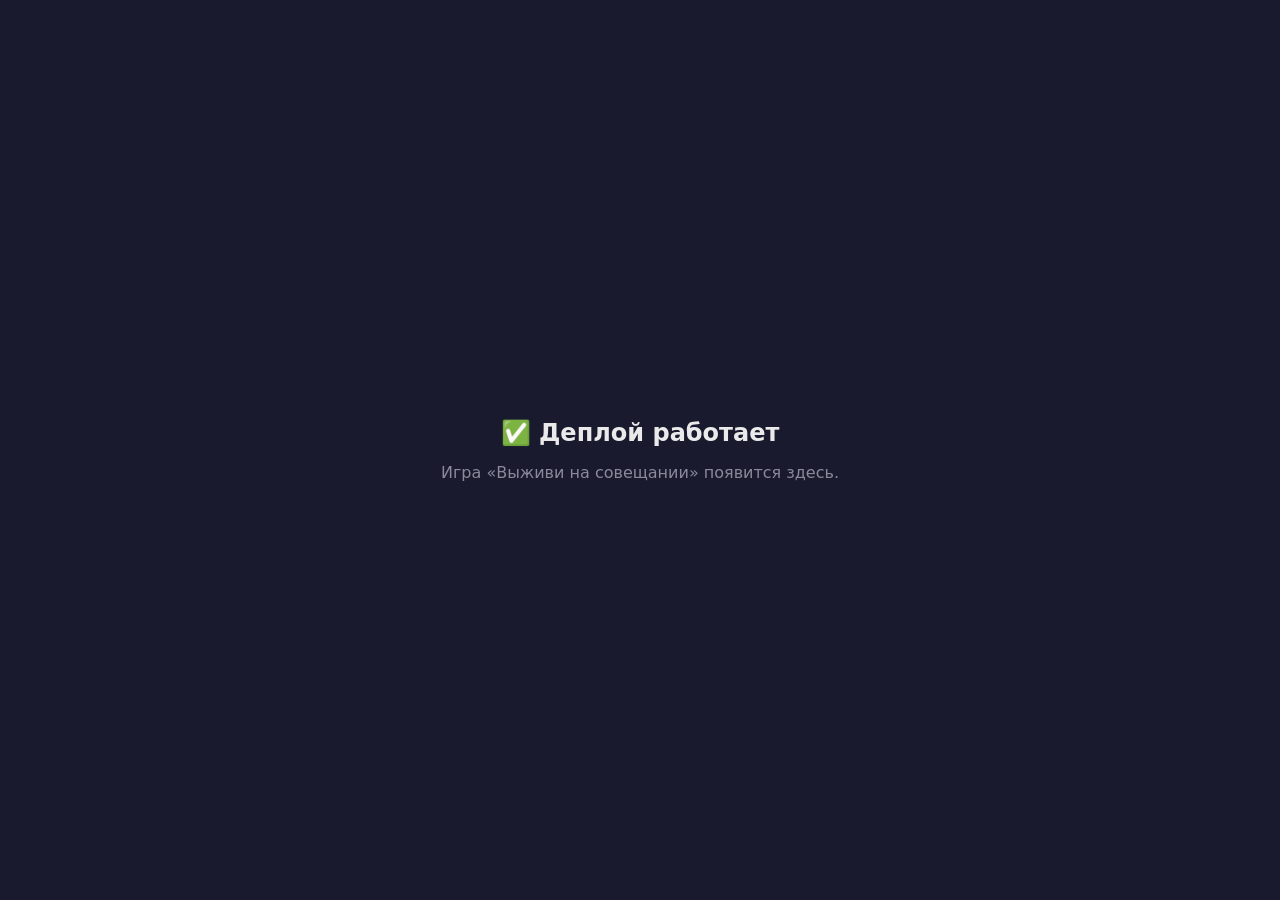
==== index.html @ b46cdbfd "Тестовая страница для проверки деплоя" ====
<!DOCTYPE html>
<html lang="ru">
<head>
	<meta charset="UTF-8">
	<meta name="viewport" content="width=device-width, initial-scale=1.0">
	<title>Выживи на совещании — тест деплоя</title>
	<style>
		body {
			margin: 0;
			min-height: 100dvh;
			display: flex;
			align-items: center;
			justify-content: center;
			background: #1a1a2e;
			color: #eaeaea;
			font-family: system-ui, sans-serif;
			text-align: center;
		}
		h1 { font-size: 1.5rem; }
		p { color: #8a8a9a; }
	</style>
</head>
<body>
	<main>
		<h1>✅ Деплой работает</h1>
		<p>Игра «Выживи на совещании» появится здесь.</p>
	</main>
</body>
</html>
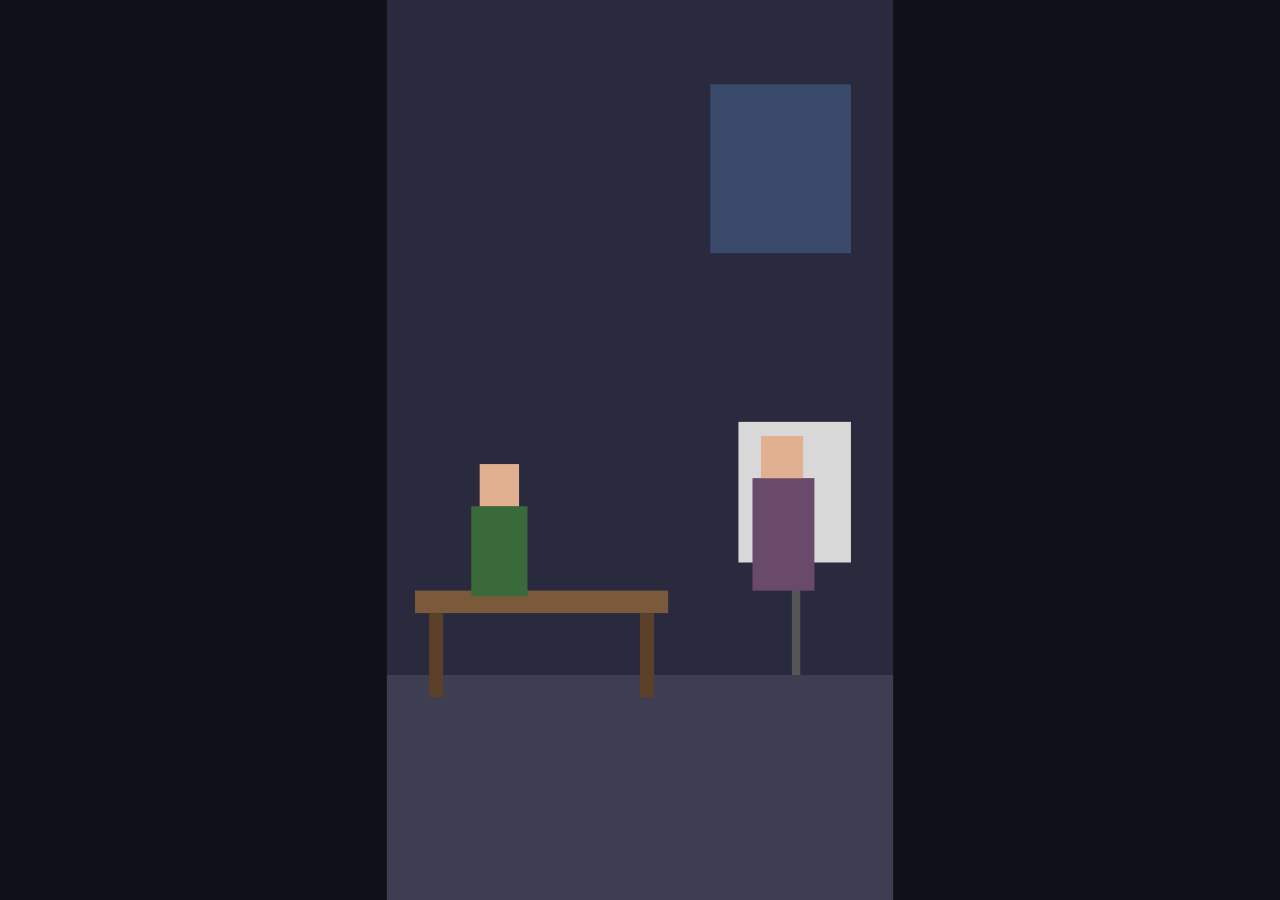
==== commit df5889e2: "Шаг 1: каркас игры и сцена-заглушка, ввод удержанием" ====
--- a/index.html
+++ b/index.html
@@ -2,28 +2,19 @@
 <html lang="ru">
 <head>
 	<meta charset="UTF-8">
-	<meta name="viewport" content="width=device-width, initial-scale=1.0">
-	<title>Выживи на совещании — тест деплоя</title>
-	<style>
-		body {
-			margin: 0;
-			min-height: 100dvh;
-			display: flex;
-			align-items: center;
-			justify-content: center;
-			background: #1a1a2e;
-			color: #eaeaea;
-			font-family: system-ui, sans-serif;
-			text-align: center;
-		}
-		h1 { font-size: 1.5rem; }
-		p { color: #8a8a9a; }
-	</style>
+	<meta name="viewport" content="width=device-width, initial-scale=1.0, maximum-scale=1.0, user-scalable=no">
+	<title>Выживи на совещании</title>
+	<link rel="stylesheet" href="css/style.css">
 </head>
 <body>
-	<main>
-		<h1>✅ Деплой работает</h1>
-		<p>Игра «Выживи на совещании» появится здесь.</p>
-	</main>
+	<!-- Игровое поле: canvas + DOM-слой для UI поверх -->
+	<div id="game">
+		<canvas id="scene"></canvas>
+		<div id="ui"></div>
+	</div>
+	<script src="js/config.js"></script>
+	<script src="js/input.js"></script>
+	<script src="js/scene.js"></script>
+	<script src="js/main.js"></script>
 </body>
 </html>
--- a/css/style.css
+++ b/css/style.css
@@ -0,0 +1,34 @@
+/* Игра занимает весь вьюпорт, без скролла и зума */
+html, body {
+	margin: 0;
+	padding: 0;
+	height: 100%;
+	overflow: hidden;
+	background: #1a1a2e;
+	touch-action: none;
+	-webkit-user-select: none;
+	user-select: none;
+	-webkit-touch-callout: none;
+}
+
+#game {
+	position: fixed;
+	inset: 0;
+	touch-action: none;
+}
+
+#scene {
+	position: absolute;
+	inset: 0;
+	width: 100%;
+	height: 100%;
+	display: block;
+	image-rendering: pixelated;
+}
+
+/* DOM-слой для UI поверх canvas */
+#ui {
+	position: absolute;
+	inset: 0;
+	pointer-events: none;
+}
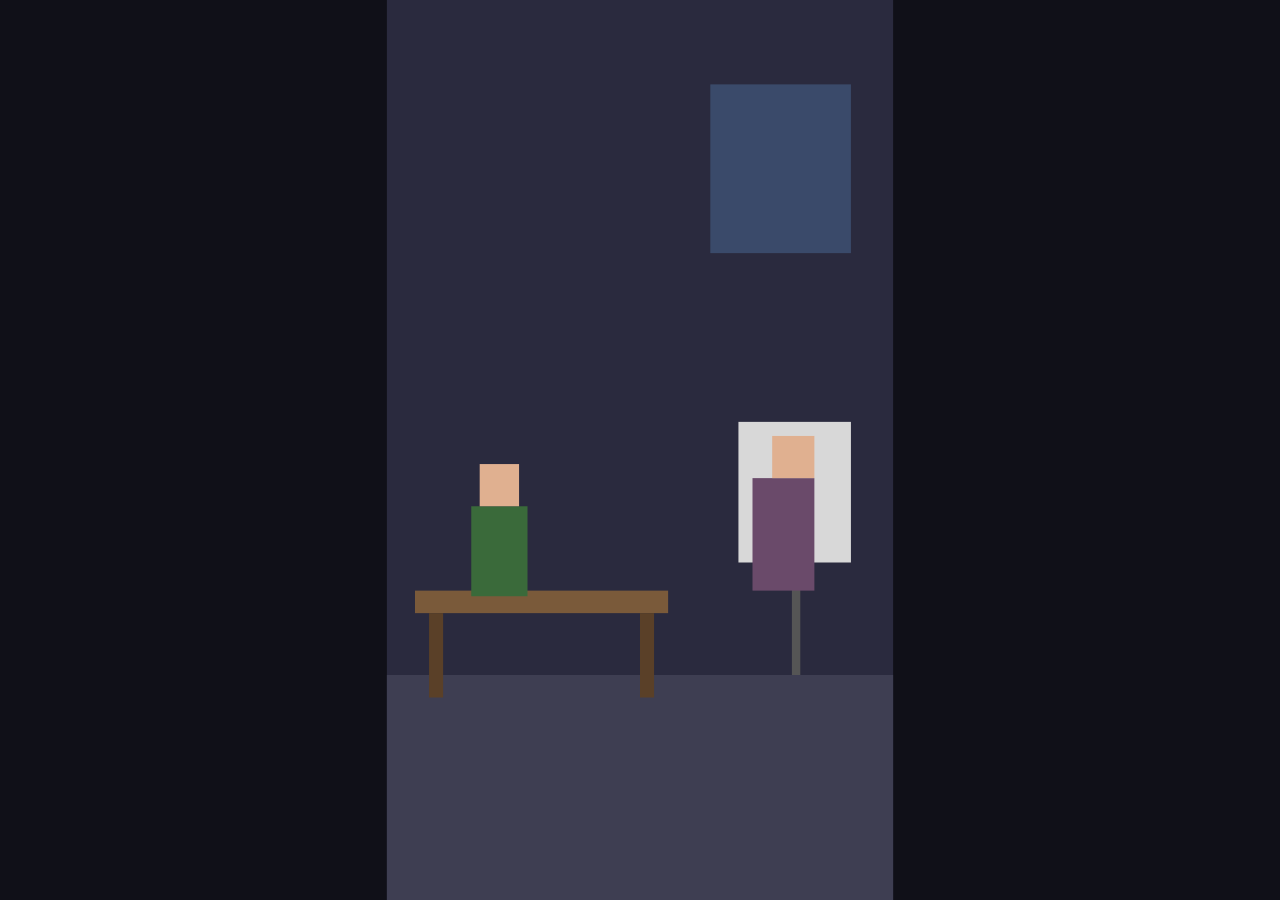
==== commit 493fd61b: "Шаг 2: автомат босса — циклы у флипчарта по таймингам конфига" ====
--- a/index.html
+++ b/index.html
@@ -14,6 +14,7 @@
 	</div>
 	<script src="js/config.js"></script>
 	<script src="js/input.js"></script>
+	<script src="js/boss.js"></script>
 	<script src="js/scene.js"></script>
 	<script src="js/main.js"></script>
 </body>
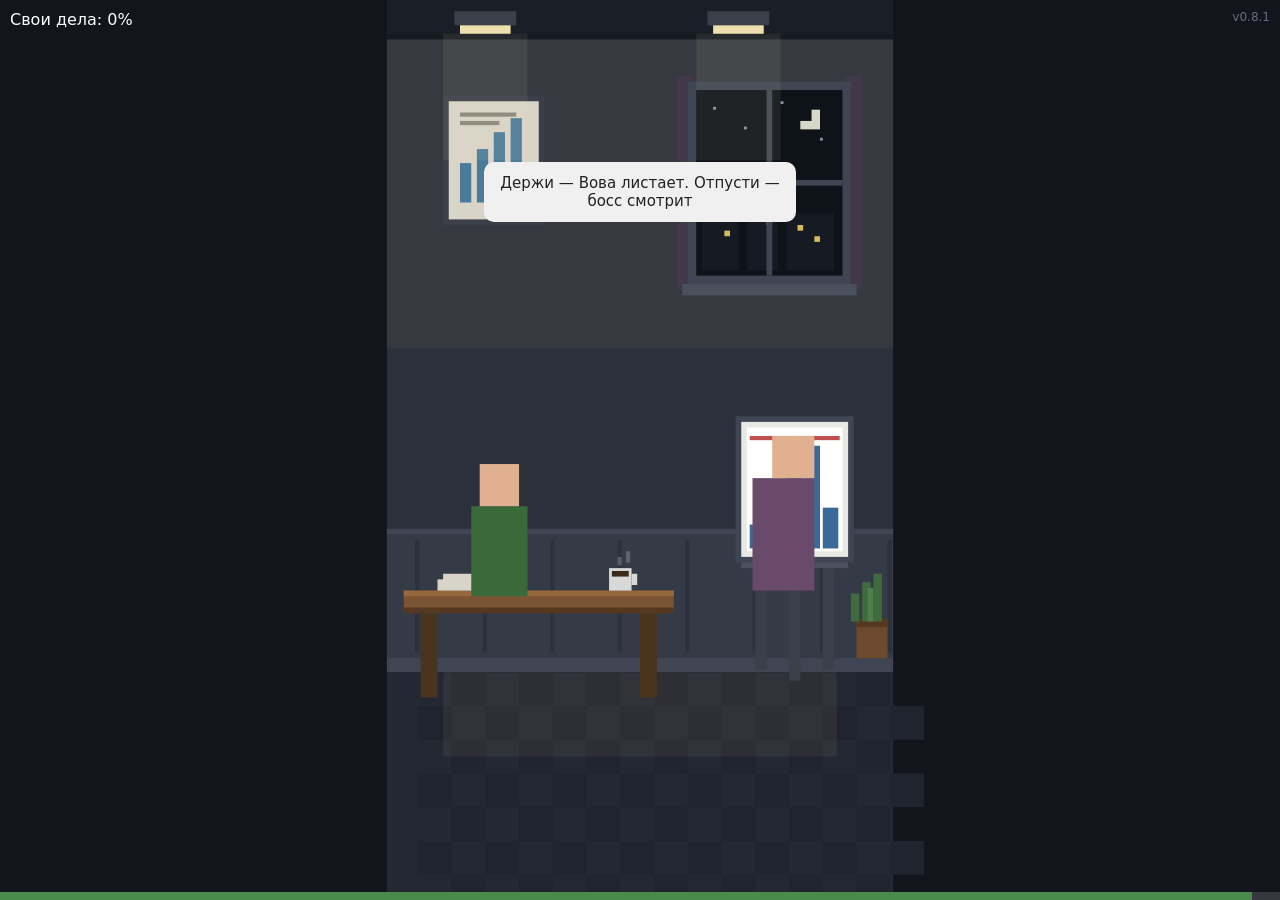
==== commit dabe2a5f: "Фон теплее и детальнее: лампы, постер, шторы, растение; фикс окна; тексты паузы и вкладки" ====
--- a/index.html
+++ b/index.html
@@ -3,7 +3,7 @@
 <head>
 	<meta charset="UTF-8">
 	<meta name="viewport" content="width=device-width, initial-scale=1.0, maximum-scale=1.0, user-scalable=no">
-	<title>Выживи на совещании</title>
+	<title>Успеть за 60 секунд</title>
 	<link rel="stylesheet" href="css/style.css">
 </head>
 <body>
@@ -15,6 +15,8 @@
 	<script src="js/config.js"></script>
 	<script src="js/input.js"></script>
 	<script src="js/boss.js"></script>
+	<script src="js/vova.js"></script>
+	<script src="js/ui.js"></script>
 	<script src="js/scene.js"></script>
 	<script src="js/main.js"></script>
 </body>
--- a/css/style.css
+++ b/css/style.css
@@ -32,3 +32,107 @@
 	inset: 0;
 	pointer-events: none;
 }
+
+/* Плашки (мемы, реплики босса): всплывают и тают */
+@keyframes bubbleFloat {
+	0%   { opacity: 0; transform: translate(-50%, -20%); }
+	15%  { opacity: 1; transform: translate(-50%, -60%); }
+	80%  { opacity: 1; transform: translate(-50%, -90%); }
+	100% { opacity: 0; transform: translate(-50%, -110%); }
+}
+
+.bubble {
+	position: absolute;
+	max-width: 180px;
+	padding: 8px 12px;
+	background: #f0f0f0;
+	color: #222;
+	border-radius: 8px;
+	font-family: system-ui, sans-serif;
+	font-size: 13px;
+	line-height: 1.3;
+	pointer-events: none;
+	animation: bubbleFloat 1.8s ease-out forwards; /* длительность правится в config.js → ui.bubbleSec */
+}
+
+/* Финальная карточка результата — в духе игровых экранов */
+.final-card {
+	max-width: 300px;
+	margin: 0 16px;
+	padding: 26px 22px;
+	background: linear-gradient(180deg, #2c2c44, #1d1d30);
+	border: 2px solid #c9a227;
+	border-radius: 14px;
+	box-shadow: 0 0 30px rgba(201, 162, 39, 0.25), inset 0 0 40px rgba(0, 0, 0, 0.4);
+}
+
+.final-header {
+	font-size: 13px;
+	letter-spacing: 3px;
+	text-transform: uppercase;
+	color: #9a9ab0;
+	margin: 0 0 14px;
+}
+
+.final-percent {
+	font-size: 54px;
+	font-weight: 800;
+	color: #ffffff;
+	line-height: 1;
+}
+
+.final-sub {
+	color: #b0b0c0;
+	font-size: 14px;
+	margin-top: 8px;
+}
+
+.final-divider {
+	height: 1px;
+	background: rgba(201, 162, 39, 0.4);
+	margin: 18px 0;
+}
+
+.final-label {
+	font-size: 11px;
+	letter-spacing: 2px;
+	text-transform: uppercase;
+	color: #9a9ab0;
+}
+
+.final-rank {
+	font-size: 22px;
+	font-weight: 700;
+	color: #f0c040;
+	margin-top: 4px;
+}
+
+.final-text {
+	font-size: 19px;
+	line-height: 1.45;
+	margin: 0;
+	color: #ffffff;
+}
+
+.final-btn {
+	display: block;
+	width: 100%;
+	padding: 13px;
+	margin-top: 12px;
+	border: none;
+	border-radius: 8px;
+	color: #fff;
+	font-size: 16px;
+	font-family: system-ui, sans-serif;
+}
+
+.final-btn-share {
+	background: #3a5a8a;
+	margin-top: 20px;
+}
+
+.final-btn-again {
+	background: #4a8a4a;
+	font-size: 18px;
+	font-weight: bold;
+}
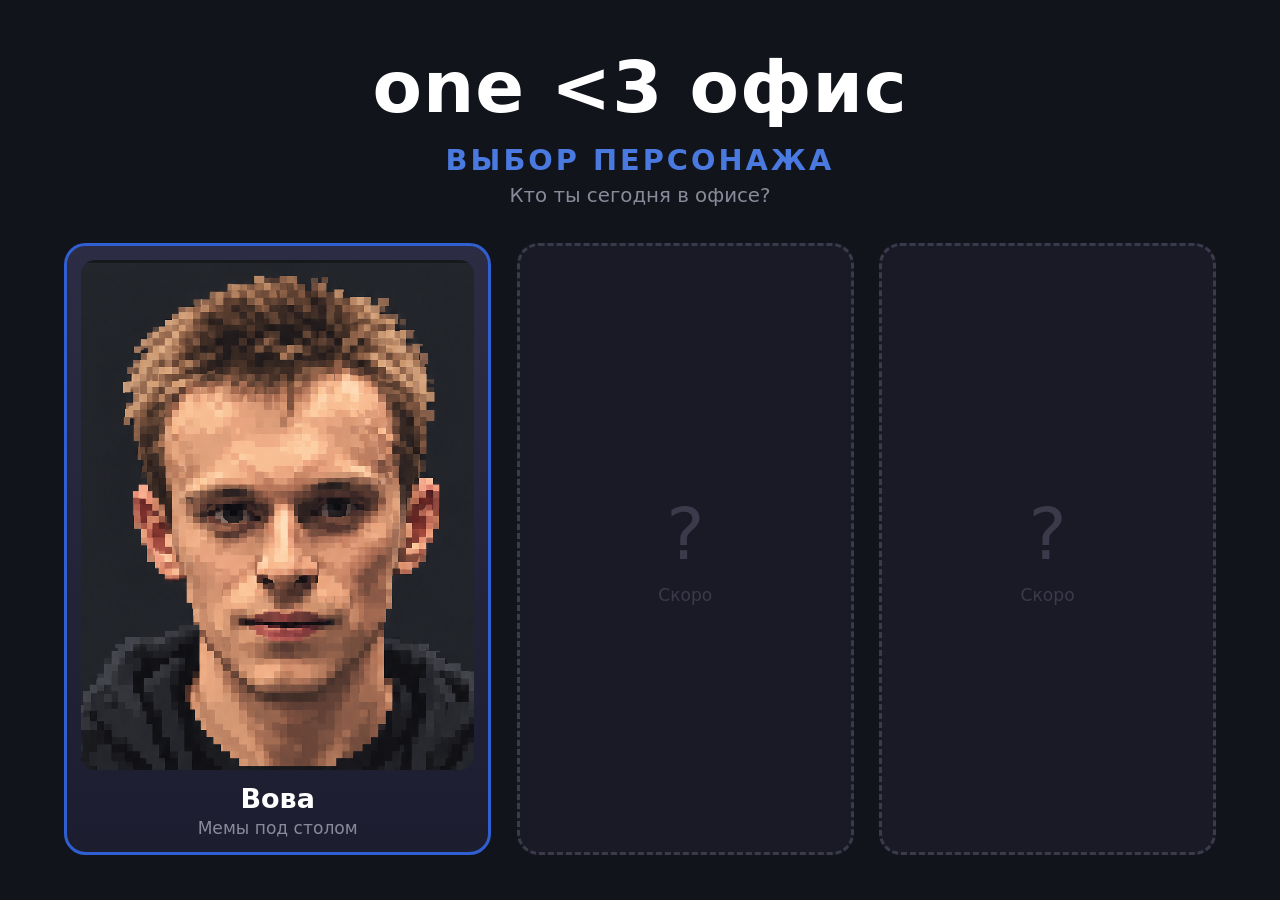
==== commit d7a8ccc7: "Правки экрана выбора: арт Вовы, тёмный фон без сцены, масштаб на весь экран, название one <3 офис" ====
--- a/index.html
+++ b/index.html
@@ -3,7 +3,7 @@
 <head>
 	<meta charset="UTF-8">
 	<meta name="viewport" content="width=device-width, initial-scale=1.0, maximum-scale=1.0, user-scalable=no">
-	<title>Успеть за 60 секунд</title>
+	<title>one <3 офис</title>
 	<link rel="stylesheet" href="css/style.css">
 </head>
 <body>
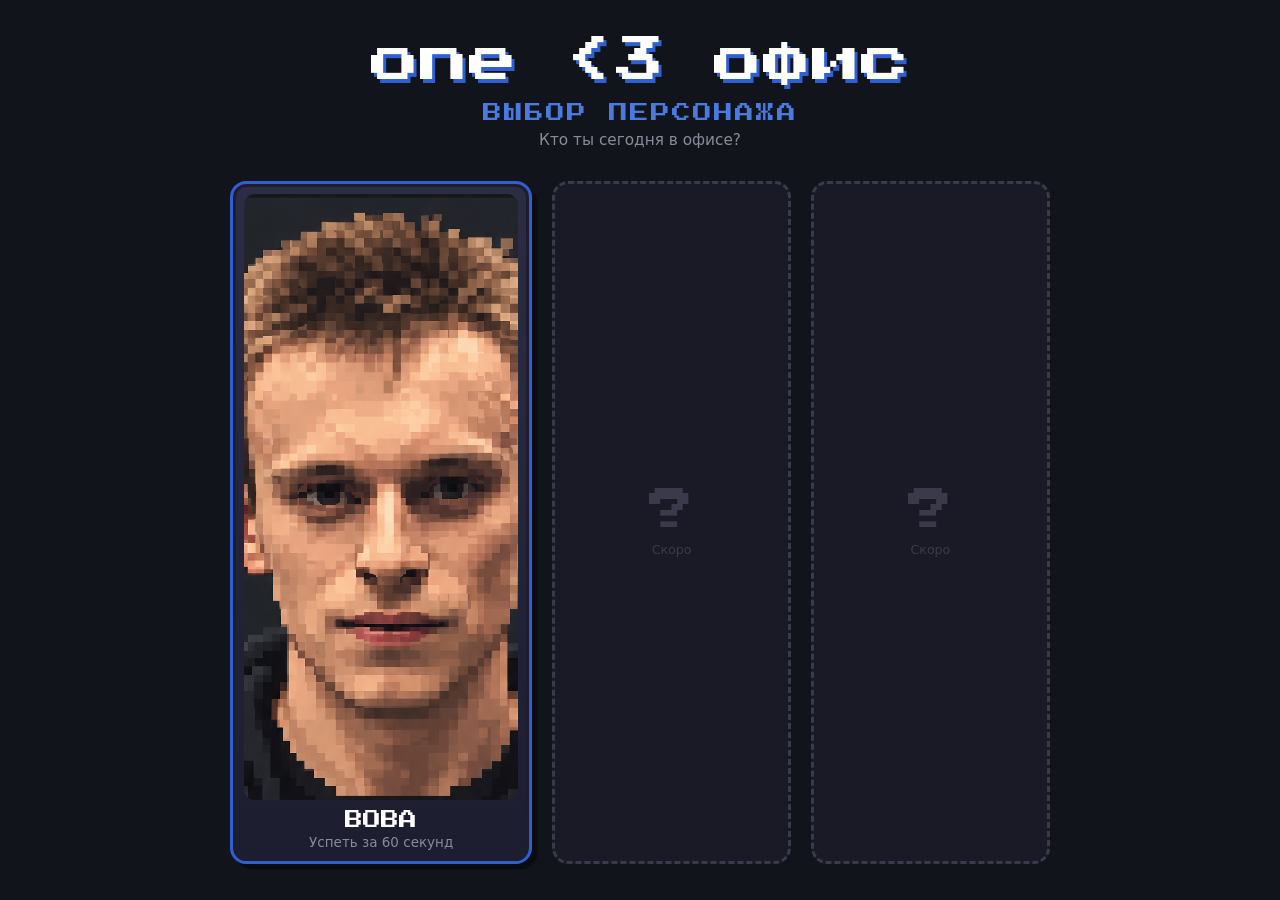
==== commit e2e7b1ff: "Пиксель-стилизация UI (Press Start 2P), меню финалов, правый клик игнорируется, сжатие ассетов" ====
--- a/index.html
+++ b/index.html
@@ -4,6 +4,9 @@
 	<meta charset="UTF-8">
 	<meta name="viewport" content="width=device-width, initial-scale=1.0, maximum-scale=1.0, user-scalable=no">
 	<title>one <3 офис</title>
+	<link rel="preconnect" href="https://fonts.googleapis.com">
+	<link rel="preconnect" href="https://fonts.gstatic.com" crossorigin>
+	<link href="https://fonts.googleapis.com/css2?family=Press+Start+2P&display=swap" rel="stylesheet">
 	<link rel="stylesheet" href="css/style.css">
 </head>
 <body>
--- a/css/style.css
+++ b/css/style.css
@@ -1,3 +1,10 @@
+/* Пиксельный шрифт для заголовков и кнопок (кириллица поддерживается).
+   Длинные тексты — системным шрифтом для читаемости */
+:root {
+	--pixel-font: "Press Start 2P", monospace;
+	--body-font: system-ui, sans-serif;
+}
+
 /* Игра занимает весь вьюпорт, без скролла и зума */
 html, body {
 	margin: 0;
@@ -67,8 +74,9 @@
 }
 
 .final-header {
-	font-size: 13px;
-	letter-spacing: 3px;
+	font-family: var(--pixel-font);
+	font-size: 11px;
+	letter-spacing: 1px;
 	text-transform: uppercase;
 	color: #9a9ab0;
 	margin: 0 0 14px;
@@ -94,8 +102,9 @@
 }
 
 .final-label {
-	font-size: 11px;
-	letter-spacing: 2px;
+	font-family: var(--pixel-font);
+	font-size: 9px;
+	letter-spacing: 1px;
 	text-transform: uppercase;
 	color: #9a9ab0;
 }
@@ -136,3 +145,10 @@
 	font-size: 18px;
 	font-weight: bold;
 }
+
+.final-btn-menu {
+	background: #33334a;
+	font-size: 14px;
+	font-family: var(--pixel-font);
+	padding: 11px;
+}
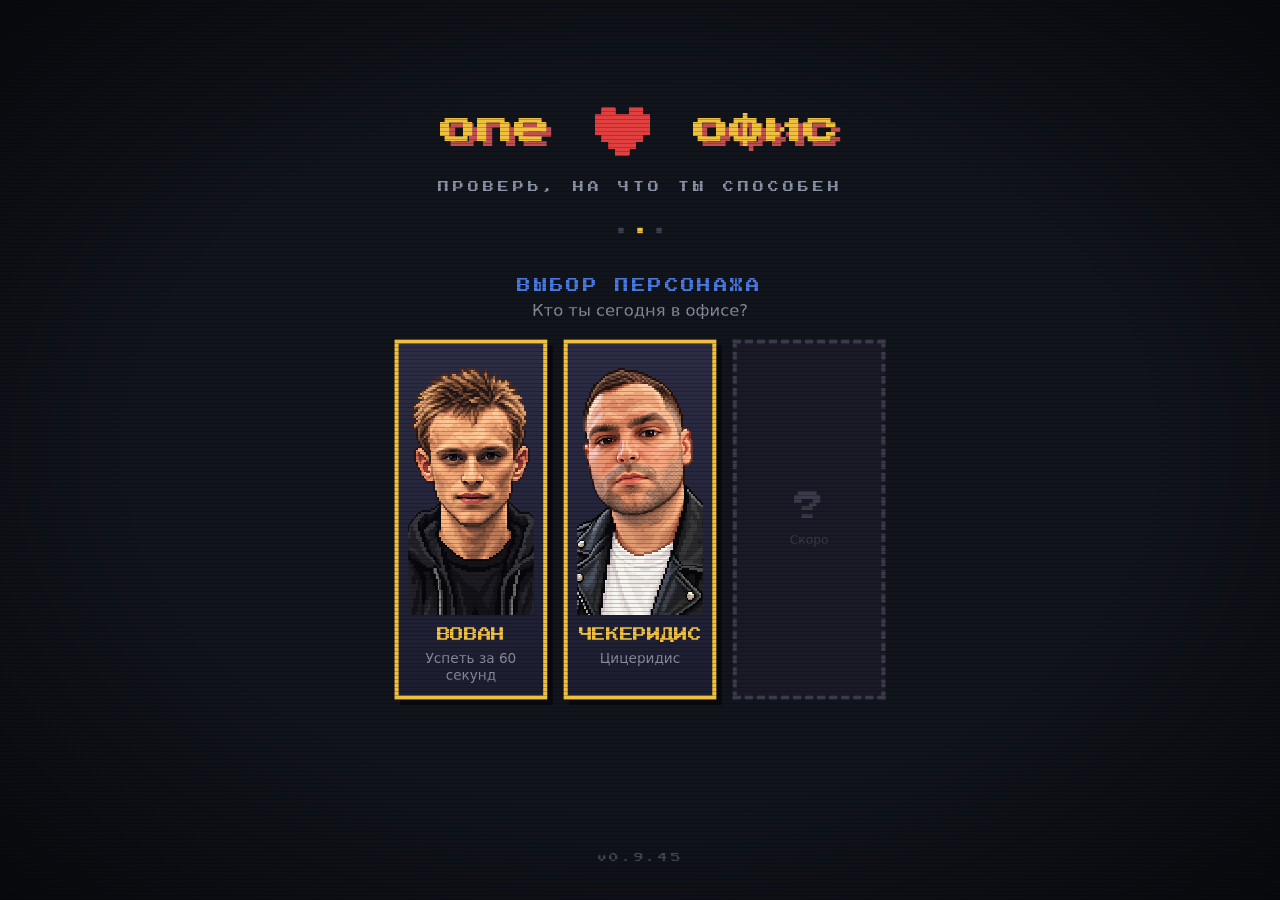
==== commit 3711e694: "Этап 3 «Цицеридис»: своя сцена (Чекеридис-заглушка на стуле) + интерфейс как у Вовы (обучение, пауза" ====
--- a/index.html
+++ b/index.html
@@ -19,6 +19,7 @@
 	<script src="js/input.js"></script>
 	<script src="js/boss.js"></script>
 	<script src="js/vova.js"></script>
+	<script src="js/ciceridis.js"></script>
 	<script src="js/ui.js"></script>
 	<script src="js/scene.js"></script>
 	<script src="js/main.js"></script>
--- a/css/style.css
+++ b/css/style.css
@@ -40,6 +40,67 @@
 	pointer-events: none;
 }
 
+/* HUD-бейдж «Свои дела»: пиксель-панель с золотой рамкой в стиле финальных карточек */
+.hud-badge {
+	position: absolute;
+	top: 10px;
+	left: 10px;
+	display: flex;
+	align-items: center;
+	gap: 8px;
+	padding: 7px 12px 7px 9px;
+	background: linear-gradient(180deg, #2c2c44, #1d1d30);
+	border: 2px solid #c9a227;
+	border-radius: 8px;
+	box-shadow: 3px 3px 0 rgba(0, 0, 0, 0.5), inset 0 0 12px rgba(0, 0, 0, 0.35);
+	font-family: var(--pixel-font);
+	pointer-events: none;
+}
+
+.hud-badge-icon {
+	font-size: 16px;
+	line-height: 1;
+	/* лёгкое покачивание телефона — живость бейджа */
+	animation: hudIconBob 2.4s steps(2) infinite;
+}
+
+@keyframes hudIconBob {
+	0%, 100% { transform: translateY(0); }
+	50% { transform: translateY(-2px); }
+}
+
+.hud-badge-text {
+	display: flex;
+	flex-direction: column;
+	gap: 3px;
+}
+
+.hud-badge-label {
+	font-size: 7px;
+	letter-spacing: 1px;
+	color: #b0b0c0;
+	text-transform: uppercase;
+	white-space: nowrap;
+}
+
+.hud-badge-value {
+	font-size: 13px;
+	color: #f0c040;
+	line-height: 1;
+	text-shadow: 2px 2px 0 rgba(0, 0, 0, 0.6);
+}
+
+/* Пульс значения при изменении процента */
+.hud-pop {
+	animation: hudPop 0.3s steps(3);
+}
+
+@keyframes hudPop {
+	0% { transform: scale(1); }
+	50% { transform: scale(1.25); color: #ffd966; }
+	100% { transform: scale(1); }
+}
+
 /* Плашки (мемы, реплики босса): всплывают и тают */
 @keyframes bubbleFloat {
 	0%   { opacity: 0; transform: translate(-50%, -20%); }
@@ -50,14 +111,16 @@
 
 .bubble {
 	position: absolute;
-	max-width: 180px;
+	max-width: 190px;
 	padding: 8px 12px;
-	background: #f0f0f0;
-	color: #222;
-	border-radius: 8px;
-	font-family: system-ui, sans-serif;
-	font-size: 13px;
-	line-height: 1.3;
+	background: #1d1d30;
+	color: #fff;
+	border: 2px solid #f0c040;
+	border-radius: 4px;
+	box-shadow: 3px 3px 0 rgba(0, 0, 0, 0.5);
+	font-family: var(--body-font);
+	font-size: 12px;
+	line-height: 1.35;
 	pointer-events: none;
 	animation: bubbleFloat 1.8s ease-out forwards; /* длительность правится в config.js → ui.bubbleSec */
 }
@@ -73,13 +136,88 @@
 	box-shadow: 0 0 30px rgba(201, 162, 39, 0.25), inset 0 0 40px rgba(0, 0, 0, 0.4);
 }
 
+/* Цветовой акцент исхода: победа — золото, провал — красный, пасхалка — синий */
+.final-card-fail {
+	border-color: #c05050;
+	box-shadow: 0 0 30px rgba(192, 80, 80, 0.3), inset 0 0 40px rgba(0, 0, 0, 0.4);
+}
+
+.final-card-easter {
+	border-color: #4a7ae0;
+	box-shadow: 0 0 30px rgba(74, 122, 224, 0.3), inset 0 0 40px rgba(0, 0, 0, 0.4);
+}
+
+.final-card-fail .final-header {
+	color: #e07070;
+}
+
+/* Портрет исхода: «вспышка» вверху карточки, выпрыгивает со ступенчатым
+   пиксель-эффектом (референсы: эмоция персонажа читается раньше текста) */
+.final-portrait {
+	width: 132px;
+	height: 132px;
+	margin: -58px auto 14px;   /* наполовину выходит за верх карточки */
+	display: block;
+	object-fit: cover;
+	image-rendering: pixelated;
+	border: 3px solid #c9a227;
+	border-radius: 10px;
+	background: #12141c;
+	box-shadow: 4px 4px 0 rgba(0, 0, 0, 0.5);
+	animation: finalPop 0.45s steps(5) both;
+}
+
+.final-portrait-fail {
+	border-color: #c05050;
+}
+
+.final-portrait-easter {
+	border-color: #4a7ae0;
+}
+
+@keyframes finalPop {
+	0%   { opacity: 0; transform: scale(0.5) translateY(14px); }
+	100% { opacity: 1; transform: scale(1) translateY(0); }
+}
+
 .final-header {
 	font-family: var(--pixel-font);
 	font-size: 11px;
 	letter-spacing: 1px;
 	text-transform: uppercase;
-	color: #9a9ab0;
+	color: #f0c040;
 	margin: 0 0 14px;
+}
+
+/* Логотип: текст пульсирует оранжевым свечением, сердце — красным */
+.logo-text {
+	animation: logoPulse 1.6s ease-in-out infinite;
+}
+
+.logo-heart {
+	animation: heartPulse 1.6s ease-in-out infinite;
+}
+
+@keyframes logoPulse {
+	0%, 100% { filter: drop-shadow(0 0 2px rgba(240, 192, 64, 0.3)); }
+	50% { filter: drop-shadow(0 0 9px rgba(240, 192, 64, 0.75)); }
+}
+
+@keyframes heartPulse {
+	0%, 100% { filter: drop-shadow(0 0 2px rgba(224, 64, 64, 0.35)); }
+	50% { filter: drop-shadow(0 0 9px rgba(224, 64, 64, 0.8)); }
+}
+
+/* Карточка персонажа: оранжевая рамка, подсветка при наведении/тапе */
+.char-card {
+	border: 3px solid #f0c040;
+	box-shadow: 4px 4px 0 rgba(0, 0, 0, 0.5);
+	transition: border-color 0.15s steps(2), box-shadow 0.15s steps(2);
+}
+
+.char-card:hover {
+	border-color: #ffd966;
+	box-shadow: 4px 4px 0 rgba(0, 0, 0, 0.5), 0 0 14px rgba(240, 192, 64, 0.55);
 }
 
 .final-percent {
@@ -123,16 +261,34 @@
 	color: #ffffff;
 }
 
+/* Строка правил в окне «Правила»: читаемый текст с эмодзи */
+.rules-line {
+	font-family: var(--body-font);
+	font-size: 15px;
+	line-height: 1.5;
+	color: #fff;
+	text-align: left;
+	margin: 0 0 10px;
+}
+
+/* Пиксельные кнопки: единая рамка с «гравировкой», тень-сдвиг */
 .final-btn {
 	display: block;
 	width: 100%;
-	padding: 13px;
+	padding: 12px;
 	margin-top: 12px;
-	border: none;
-	border-radius: 8px;
+	border: 2px solid rgba(0, 0, 0, 0.5);
+	border-radius: 6px;
+	box-shadow: inset 0 -4px 0 rgba(0, 0, 0, 0.3), inset 0 3px 0 rgba(255, 255, 255, 0.15);
 	color: #fff;
-	font-size: 16px;
-	font-family: system-ui, sans-serif;
+	font-size: 11px;
+	font-family: var(--pixel-font);
+	cursor: pointer;
+}
+
+.final-btn:active {
+	transform: translateY(2px);
+	box-shadow: inset 0 2px 0 rgba(0, 0, 0, 0.3);
 }
 
 .final-btn-share {
@@ -140,15 +296,36 @@
 	margin-top: 20px;
 }
 
+/* Пока PNG-картинка для шеринга не готова — кнопка приглушена */
+.final-btn-share:disabled {
+	opacity: 0.5;
+	cursor: default;
+}
+
 .final-btn-again {
 	background: #4a8a4a;
-	font-size: 18px;
-	font-weight: bold;
 }
 
 .final-btn-menu {
 	background: #33334a;
-	font-size: 14px;
-	font-family: var(--pixel-font);
-	padding: 11px;
-}
+}
+
+/* CRT-эффекты для главного меню: сканлайны и виньетка по краям */
+.crt-scanlines {
+	position: absolute; inset: 0; pointer-events: none;
+	background: repeating-linear-gradient(0deg,
+		rgba(0, 0, 0, 0.22) 0px, rgba(0, 0, 0, 0.22) 1px,
+		transparent 1px, transparent 4px);
+}
+
+.crt-vignette {
+	position: absolute; inset: 0; pointer-events: none;
+	background: radial-gradient(ellipse at center,
+		transparent 55%, rgba(0, 0, 0, 0.55) 100%);
+}
+
+/* Пульс обучающей плашки — привлекает внимание, пока игрок не нажмёт */
+@keyframes tutorialPulse {
+	0%, 100% { transform: translateX(-50%) scale(1); box-shadow: 0 0 20px rgba(201, 162, 39, 0.2); }
+	50% { transform: translateX(-50%) scale(1.05); box-shadow: 0 0 36px rgba(201, 162, 39, 0.5); }
+}
